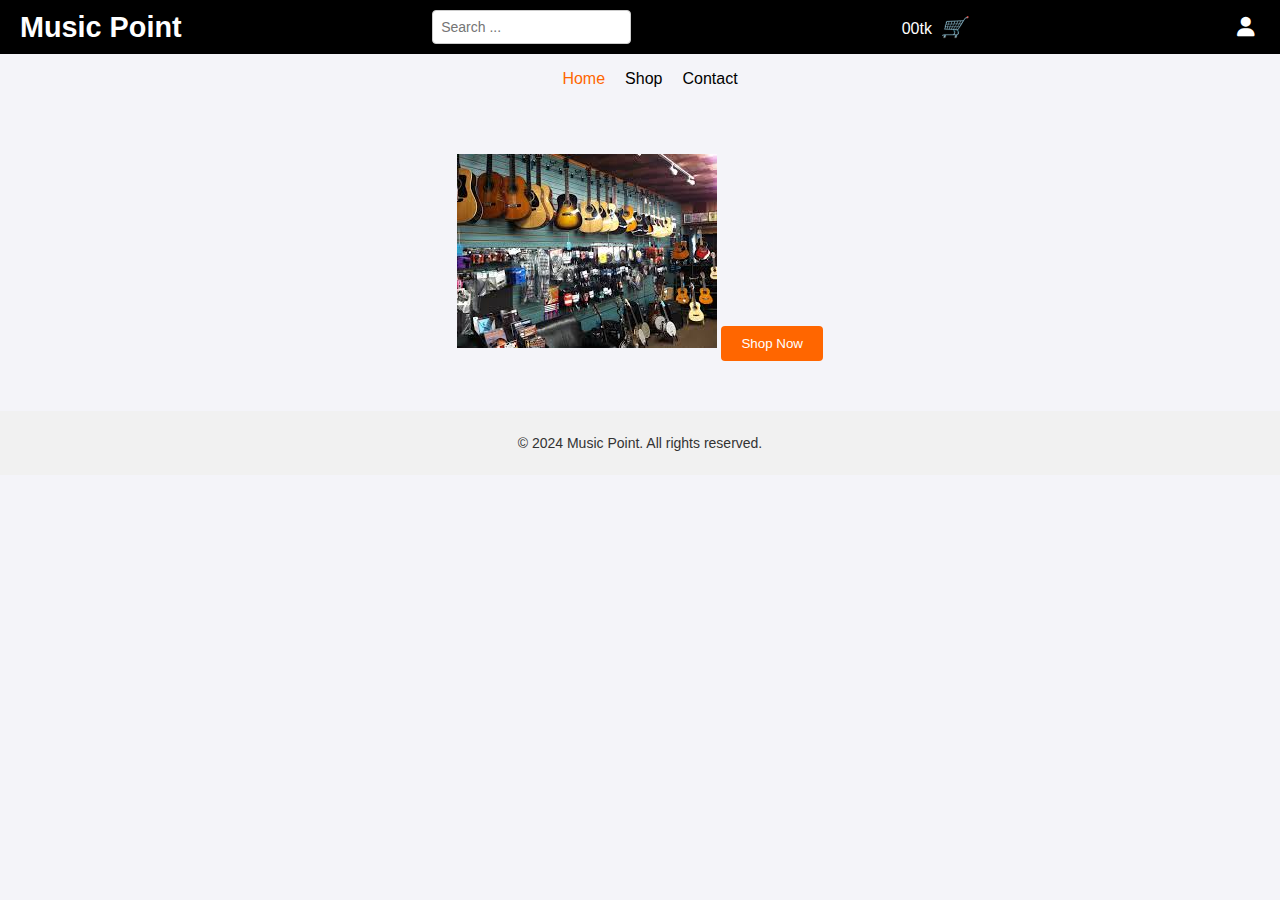
==== index.html @ cc300fda "first commit" ====
<!DOCTYPE html>
<html lang="en">
<head>
    <meta charset="UTF-8">
    <meta name="viewport" content="width=device-width, initial-scale=1.0">
    <meta name="description" content="Discover Music Point - your one-stop shop for all things music.">
    <meta name="keywords" content="Music, Instruments, Shop, Accessories">
    <title>Music Point</title>
    <link rel="stylesheet" href="styles.css">
    <link rel="stylesheet" href="https://cdnjs.cloudflare.com/ajax/libs/font-awesome/6.0.0-beta3/css/all.min.css">
</head>
<body>
    <header>
        <div class="logo">Music Point</div>
        <div class="search-bar">
            <input type="text" placeholder="Search ..." aria-label="Search bar">
        </div>
        <div class="cart">
            <span aria-label="Cart total">00tk</span>
            <i class="cart-icon" role="img" aria-label="Shopping cart">🛒</i>
        </div>
        <div class="user-icon">
            <a href="login-register.html" aria-label="Login or Register"><i class="fas fa-user"></i></a>
        </div>
    </header>
    <nav>
        <ul>
            <li><a href="index.html" class="active">Home</a></li>
            <li><a href="shop.html">Shop</a></li>
            <li><a href="contact.html">Contact</a></li>
        </ul>
    </nav>
    <main>
        <section class="hero">
            <img src="your-image.jpg" alt="Promotional banner showcasing Music Point products">
            <a href="shop.html"><button aria-label="Shop now at Music Point">Shop Now</button></a>
        </section>
    </main>
    <footer>
        <p>&copy; 2024 Music Point. All rights reserved.</p>
    </footer>
</body>
</html>
---- styles.css ----
/* General Styles */
body {
    font-family: Arial, sans-serif;
    margin: 0;
    padding: 0;
    background-color: #f4f4f9;
    color: #333;
}

/* Header */
header {
    background-color: black; /* Changed to black */
    color: rgba(22, 25, 22, 0.001);
    padding: 10px 20px;
    display: flex;
    justify-content: space-between;
    align-items: center;
}

header .logo {
    font-size: 1.8rem;
    font-weight: bold;
    color: white; /* Set logo text color to white for visibility */
}

header .search-bar input {
    padding: 8px;
    font-size: 14px;
    border-radius: 4px;
    border: 1px solid #ccc;
}

header .right-side {
    display: flex;
    align-items: center;
}

header .cart,
header .user-icon {
    margin-left: 20px;
}

header .cart span,
header .user-icon a {
    font-size: 16px;
    color: white;
    margin-right: 5px;
}

header .cart-icon,
header .user-icon i {
    font-size: 20px;
    color: white;
}

header .cart:hover,
header .user-icon:hover {
    cursor: pointer;
}

/* Navigation */
nav ul {
    list-style: none;
    padding: 0;
    display: flex;
    justify-content: center;
}

nav ul li {
    margin-left: 20px;
}

nav ul li a {
    color: black;
    text-decoration: none;
}

nav ul li a:hover,
nav ul li a.active {
    color: #ff6600;
}

/* Hero Section */
.hero {
    text-align: center;
    padding: 50px 0;
}

.hero img {
    max-width: 100%;
    height: auto;
}

.hero button {
    padding: 10px 20px;
    background-color: #ff6600;
    color: white;
    border: none;
    border-radius: 4px;
    cursor: pointer;
}

.hero button:hover {
    background-color: #e55d00;
}

/* Footer */
footer {
    background-color: #f1f1f1;
    text-align: center;
    padding: 10px;
    font-size: 14px;
    color: #333;
}
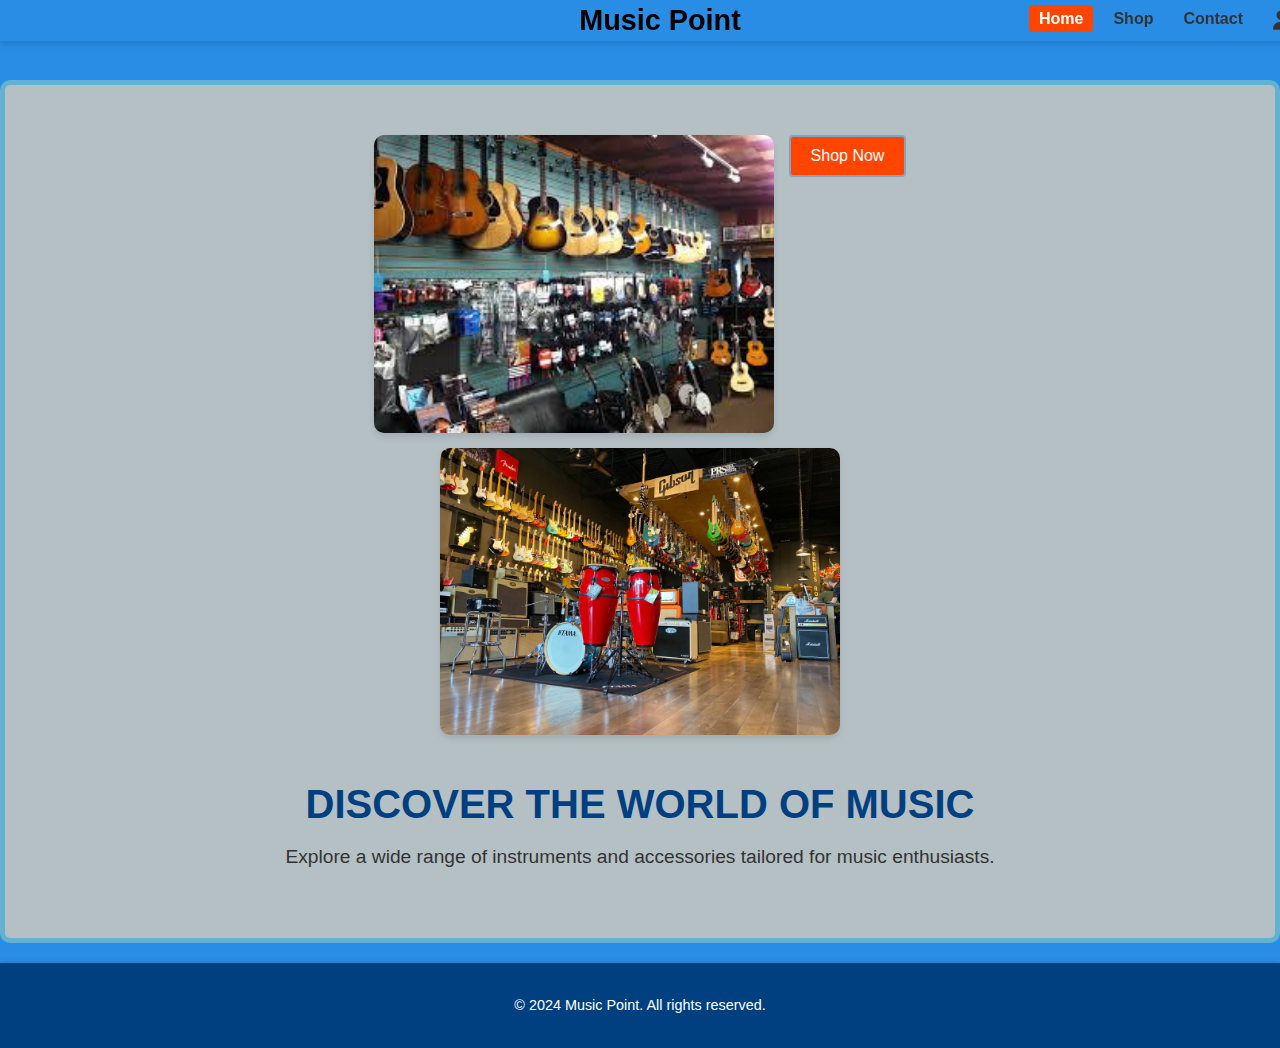
==== commit 4b8226ed: "first commit" ====
--- a/index.html
+++ b/index.html
@@ -12,28 +12,28 @@
 <body>
     <header>
         <div class="logo">Music Point</div>
-        <div class="search-bar">
-            <input type="text" placeholder="Search ..." aria-label="Search bar">
-        </div>
-        <div class="cart">
-            <span aria-label="Cart total">00tk</span>
-            <i class="cart-icon" role="img" aria-label="Shopping cart">🛒</i>
-        </div>
-        <div class="user-icon">
-            <a href="login-register.html" aria-label="Login or Register"><i class="fas fa-user"></i></a>
-        </div>
+        <nav>
+            <ul>
+                <li><a href="index.html" class="active">Home</a></li>
+                <li><a href="shop.html">Shop</a></li>
+                <li><a href="contact.html">Contact</a></li>
+                <li><a href="login-register.html" aria-label="Login or Register"><i class="fas fa-user"></i></a></li>
+            </ul>
+        </nav>
     </header>
-    <nav>
-        <ul>
-            <li><a href="index.html" class="active">Home</a></li>
-            <li><a href="shop.html">Shop</a></li>
-            <li><a href="contact.html">Contact</a></li>
-        </ul>
-    </nav>
     <main>
         <section class="hero">
-            <img src="your-image.jpg" alt="Promotional banner showcasing Music Point products">
-            <a href="shop.html"><button aria-label="Shop now at Music Point">Shop Now</button></a>
+            <div class="hero-content">
+                <div class="hero-images">
+                    <img src="your-image.jpg" alt="Promotional banner showcasing Music Point products" class="hero-image">
+                    <a href="shop.html"><button aria-label="Shop now at Music Point">Shop Now</button></a>
+                    <img src="music.jpg" alt="Keyboard promotional image" class="hero-image">
+                </div>
+                <div class="hero-text">
+                    <h1>Discover the World of Music</h1>
+                    <p>Explore a wide range of instruments and accessories tailored for music enthusiasts.</p>
+                </div>
+            </div>
         </section>
     </main>
     <footer>
@@ -41,3 +41,4 @@
     </footer>
 </body>
 </html>
+
--- a/styles.css
+++ b/styles.css
@@ -1,114 +1,187 @@
 /* General Styles */
 body {
+    margin: 0;
     font-family: Arial, sans-serif;
-    margin: 0;
-    padding: 0;
-    background-color: #f4f4f9;
+    background-color: #298de5; /* Light blue background */
     color: #333;
 }
 
 /* Header */
 header {
-    background-color: black; /* Changed to black */
-    color: rgba(22, 25, 22, 0.001);
-    padding: 10px 20px;
     display: flex;
     justify-content: space-between;
     align-items: center;
+    background-color: #298de5; /* Sky blue background */
+    padding: 10px 20px;
+    position: fixed;
+    top: 0;
+    left: 0;
+    width: 100%;
+    z-index: 1000;
+    box-shadow: 0 4px 6px rgba(0, 0, 0, 0.1); /* Subtle shadow for depth */
 }
 
 header .logo {
     font-size: 1.8rem;
     font-weight: bold;
-    color: white; /* Set logo text color to white for visibility */
+    color: black; /* Black text for the title */
+    position: absolute;
+    left: 50%;
+    transform: translateX(-50%); /* Center the logo */
 }
 
-header .search-bar input {
-    padding: 8px;
-    font-size: 14px;
-    border-radius: 4px;
-    border: 1px solid #ccc;
+header nav {
+    flex: 1;
+    display: flex;
+    justify-content: flex-end;
 }
 
-header .right-side {
+header nav ul {
+    list-style: none;
     display: flex;
-    align-items: center;
+    gap: 10px; /* Reduced gap to bring items closer */
+    margin: 0;
+    padding: 0;
 }
 
-header .cart,
-header .user-icon {
-    margin-left: 20px;
+header nav ul li {
+    margin: 0;
 }
 
-header .cart span,
-header .user-icon a {
-    font-size: 16px;
-    color: white;
-    margin-right: 5px;
+header nav ul li a {
+    text-decoration: none;
+    color: #333; /* Darker text */
+    font-size: 1rem;
+    font-weight: bold;
+    padding: 5px 10px;
+    border-radius: 4px;
+    transition: background-color 0.3s, color 0.3s;
 }
 
-header .cart-icon,
-header .user-icon i {
-    font-size: 20px;
-    color: white;
+header nav ul li a:hover,
+header nav ul li a.active {
+    background-color: #ff4500; /* Bright orange on hover or active */
+    color: #fff; /* White text */
 }
 
-header .cart:hover,
-header .user-icon:hover {
-    cursor: pointer;
+header nav ul li a i {
+    font-size: 1.2rem;
 }
 
-/* Navigation */
-nav ul {
-    list-style: none;
-    padding: 0;
-    display: flex;
-    justify-content: center;
-}
-
-nav ul li {
-    margin-left: 20px;
-}
-
-nav ul li a {
-    color: black;
-    text-decoration: none;
-}
-
-nav ul li a:hover,
-nav ul li a.active {
-    color: #ff6600;
+/* Main Content */
+main {
+    margin-top: 80px; /* Prevents content from overlapping the fixed header */
 }
 
 /* Hero Section */
 .hero {
+    padding: 50px 20px;
+    background-color: #b5c0c5; /* Sky blue background */
+    border: 5px solid #62b2d2; /* Sky blue border */
+    border-radius: 10px;
     text-align: center;
-    padding: 50px 0;
 }
 
-.hero img {
-    max-width: 100%;
+.hero-content {
+    display: flex;
+    flex-direction: column;
+    align-items: center;
+    gap: 20px;
+}
+
+.hero-images {
+    display: flex;
+    flex-wrap: wrap;
+    gap: 15px;
+    justify-content: center;
+}
+
+.hero-image {
+    width: 100%;
+    max-width: 400px;
     height: auto;
+    border-radius: 10px;
+    box-shadow: 0 4px 6px rgba(0, 0, 0, 0.1);
+    transition: transform 0.3s, box-shadow 0.3s;
+}
+
+.hero-image:hover {
+    transform: scale(1.05);
+    box-shadow: 0 6px 8px rgba(0, 0, 0, 0.2);
+}
+
+.hero-text h1 {
+    font-size: 2.5rem;
+    margin-bottom: 10px;
+    color: #004080; /* Dark blue */
+    font-weight: bold;
+    text-transform: uppercase;
+}
+
+.hero-text p {
+    font-size: 1.2rem;
+    margin-bottom: 20px;
+    color: #333;
 }
 
 .hero button {
     padding: 10px 20px;
-    background-color: #ff6600;
-    color: white;
-    border: none;
+    background-color: #ff4500;
+    color: #fff;
+    border: 2px solid #83a3be;
     border-radius: 4px;
     cursor: pointer;
+    font-size: 1rem;
+    transition: background-color 0.3s, color 0.3s;
 }
 
 .hero button:hover {
-    background-color: #e55d00;
+    background-color: #e03c00;
+    color: #fff;
+    border-color: #ff4500;
 }
 
 /* Footer */
 footer {
-    background-color: #f1f1f1;
     text-align: center;
-    padding: 10px;
-    font-size: 14px;
-    color: #333;
+    padding: 20px;
+    background-color: #004080; /* Dark blue */
+    color: #fff; /* White text */
+    font-size: 0.9rem;
+    margin-top: 20px;
+    box-shadow: 0 -2px 4px rgba(0, 0, 0, 0.1); /* Subtle shadow above footer */
 }
+
+/* Responsive Design */
+@media (max-width: 768px) {
+    header {
+        flex-direction: column;
+        padding: 15px;
+    }
+
+    header nav ul {
+        flex-direction: column;
+        align-items: center;
+        gap: 10px;
+    }
+
+    .hero {
+        padding: 30px 15px;
+    }
+
+    .hero-text h1 {
+        font-size: 2rem;
+    }
+
+    .hero-text p {
+        font-size: 1rem;
+    }
+
+    .hero-images {
+        flex-direction: column;
+    }
+
+    footer {
+        font-size: 0.8rem;
+    }
+}
